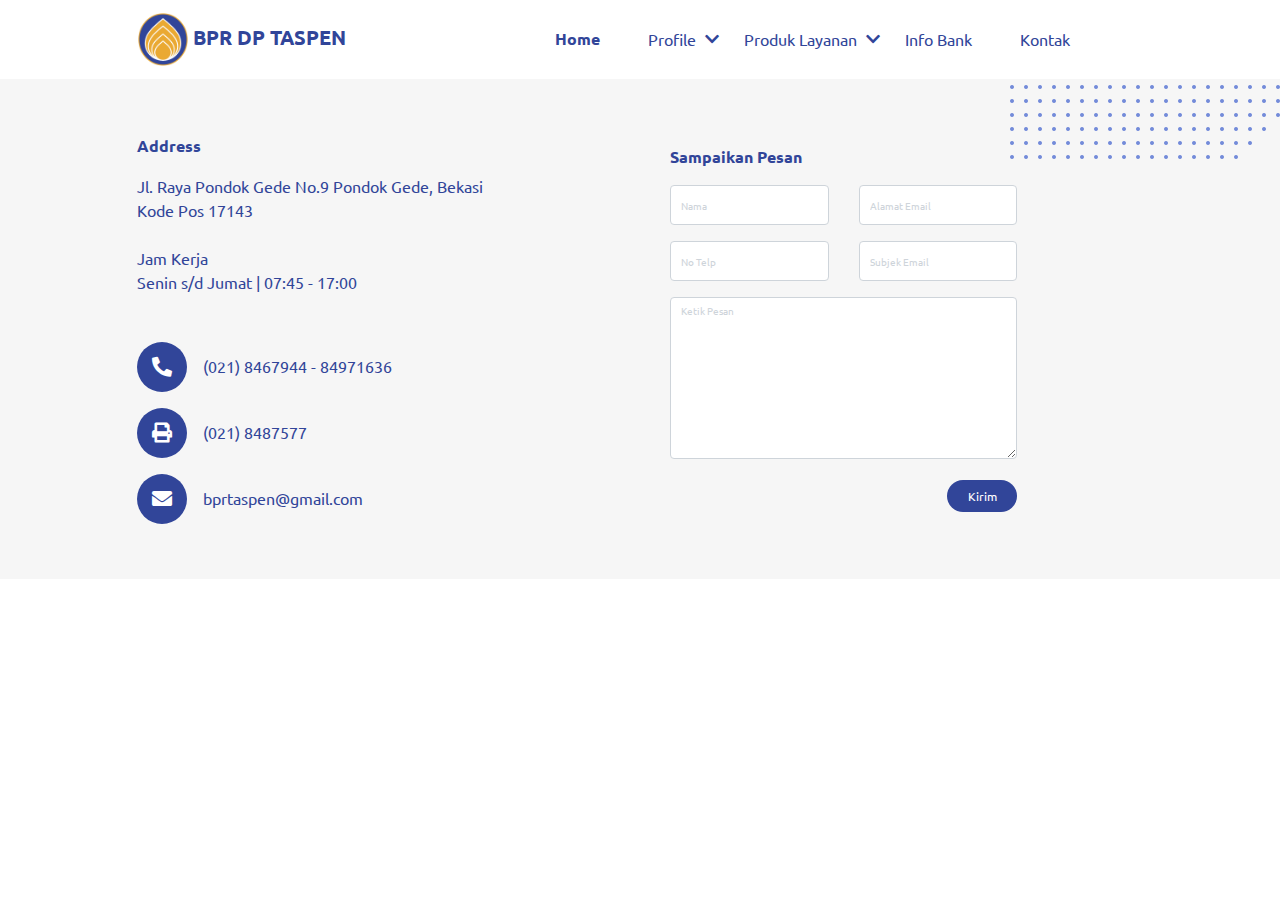
==== deposito.html @ 1e76531a "fix css" ====
<!doctype html>
<html lang="en">

<head>
  <!-- Required meta tags -->
  <meta charset="utf-8">
  <meta name="viewport" content="width=device-width, initial-scale=1, shrink-to-fit=no">

  <!-- Bootstrap CSS -->

  <link rel="stylesheet" type="text/css" href="assets/js/slick/slick.css" />

  <link rel="stylesheet" type="text/css" href="assets/js/slick/slick-theme.css" />
  <link href="assets/js/aos/aos.css" rel="stylesheet">

  <link rel="stylesheet" href="assets/css//bootstrap/bootstrap.min.css">

  <link href="assets/css/fontawesome/css/all.css" rel="stylesheet">
  <link rel="stylesheet" href="assets/css/main.css">

  <!-- icon -->

  <link rel="icon" sizes="192x192" href="assets/img/logo-bpr.png">
  <link rel="apple-touch-icon" href="assets/img/logo-bpr.png">
<meta name="msapplication-square310x310logo" content="assets/img/logo-bpr.png">

  <link href="https://fonts.googleapis.com/css?family=Ubuntu:400,500,700&display=swap" rel="stylesheet">

  <title>Hello, world!</title>
</head>

<body>


  <div class="container-fluid">

        <header class="row justify-content-center bg-white sticky-top  ">
                <div class="col-md-10  ">
                  <nav class="navbar navbar-expand-lg navbar-light   ">
                    <a class="navbar-brand color-primary-bold" href="#"> <img src="assets/img/logo-bpr.png" alt="logo"
                        class="mx-w-50px  "> BPR DP TASPEN</a>
                    <button class="navbar-toggler" type="button" data-toggle="collapse" data-target="#navbarNav"
                      aria-controls="navbarNav" aria-expanded="false" aria-label="Toggle navigation" id="btn-nav">
          
          
                      <div class="button-toggler">
          
                      </div>
          
          
                      <div class="button-toggler">
          
                      </div>
                      <div class="button-toggler">
          
                      </div>
          
          
                    </button>
                    <div class="collapse navbar-collapse justify-content-end" id="navbarNav">
                      <ul class="navbar-nav  mr-5">
                        <li class="nav-item mx-3 color-primary-bold ">
                          <a class="nav-link   " href="index.html">Home <span class="sr-only">(current)</span></a>
                        </li>
                        <li class="nav-item dropdown mx-3">
                          <a class="nav-link dropdown-toggle " href="#c" id="navbarDropdown" role="button"
                            data-toggle="dropdown" aria-haspopup="true" aria-expanded="false">
                            Profile
                          </a>
                          <div class="dropdown-menu " aria-labelledby="navbarDropdown">
                            <a class="dropdown-item " href="gbp.html">Garis Besar Perusahaan </a>
                            <div class="dropdown-divider"></div>
                            <a class="dropdown-item " href="sejarah.html">SEJARAH </a>
                            <div class="dropdown-divider "></div>
                            <a class="dropdown-item  " href="visi-misi.html">Visi Misi </a>
                            <div class="dropdown-divider"></div>
                            <a class="dropdown-item " href="struktur.html">Struktur Perusahaan </a>
                          </div>
                        </li>
          
                        <li class="nav-item dropdown mx-3">
                          <a class="nav-link dropdown-toggle " href="#c" id="navbarDropdown" role="button"
                            data-toggle="dropdown" aria-haspopup="true" aria-expanded="false">
                            Produk Layanan
                          </a>
                          <div class="dropdown-menu " aria-labelledby="navbarDropdown">
                            <a class="dropdown-item " href="tabungan.html">Tabungan</a>
                            <div class="dropdown-divider"></div>
                            <a class="dropdown-item " href="deposito.html">Deposito </a>
                            <div class="dropdown-divider "></div>
                            <a class="dropdown-item  " href="kredit.html"> Kredit </a>
                            <div class="dropdown-divider"></div>
                            <a class="dropdown-item " href="layanan.html"> Layanan </a>
                          </div>
                        </li>
          
          
          
          
                        <li class="nav-item mx-3">
                          <a class="nav-link  " href="info-bank.html">Info Bank</a>
                        </li>
          
          
                        <li class="nav-item mx-3 ">
                          <a class="nav-link  " href="kontak.html">Kontak</a>
                        </li>
          
          
                      </ul>
                    </div>
                  </nav>
                </div>
              </header>





    <section name="footer">
      <div class="row justify-content-center bg-footer p-relative pb-5 pb-md-0" id="footer">

        <img src="assets/img/asset dot/5.png" alt="" class="d-none d-sm-block"
          style="position: absolute; right: 0; top:-50px;">
        <div class="col-md-10">

          <div class="row align-items-center h-100">


            <div class="col-12 col-md-6 my-5 my-md-0">

              <div class="d-flex flex-column col-12 col-md-9">

                <span class="color-primary-bold">Sampaikan Pesan</span>

                <div class="row mt-3">
                  <div class=" col-12 col-md-6">
                    <form action="">
                      <input type="text" placeholder="Nama" class="input-info">
                    </form>
                  </div>


                  <div class="col-12 col-md-6 mt-3 mt-md-0 ">
                    <form action="">
                      <input type="text" placeholder="Alamat Email" class="input-info">
                    </form>
                  </div>

                </div>


                <div class="row mt-3">
                  <div class="col-12 col-md-6  mt-md-0">
                    <form action="">
                      <input type="text" placeholder="No Telp" class="input-info">
                    </form>
                  </div>


                  <div class=" col-12 col-md-6 mt-3 mt-md-0">
                    <form action="">
                      <input type="text" placeholder="Subjek Email" class="input-info">
                    </form>
                  </div>

                </div>


                <div class="row mt-3">
                  <div class="col">
                    <textarea name="" id="" cols="30" rows="10" class="input-info" placeholder="Ketik Pesan"></textarea>
                  </div>
                </div>


                <div class="row mt-3">
                  <div class="col text-right">
                    <button class="rounded-pill btn button-primary1 "> Kirim</button>
                  </div>
                </div>




              </div>

            </div>

            <div class="col-12 col-md-6 order-md-first mt-4 mt-md-0  ">
              <div class="d-flex flex-column col-12 col-md-9">



                <b class="color-primary">Address</b>

                <span class="color-primary mt-3">Jl. Raya Pondok Gede No.9 Pondok Gede, Bekasi
                  <br> Kode Pos 17143 </br>

                </span>

                <span class="color-primary mt-4"> Jam Kerja
                </span>


                <span class="color-primary">
                  Senin s/d Jumat | 07:45 - 17:00</span>

                <div class="mt-5 d-flex">
                  <div class="icon-contact  rounded-circle  ">

                    <i class="fas fa-phone-alt m-15px"></i>

                  </div>


                  <span class="color-primary ml-3 lh-3  "> (021) 8467944 - 84971636
                  </span>
                </div>



                <div class="mt-3 d-flex">
                  <div class="icon-contact rounded-circle"> <i class="fas fa-print m-15px"></i> </div>


                  <span class="color-primary  ml-3 lh-3 "> (021) 8487577</span>
                </div>


                <div class="mt-3 d-flex">
                  <div class="icon-contact rounded-circle"> <i class="fas fa-envelope m-15px"></i></div>


                  <span class="color-primary ml-3  lh-3"> bprtaspen@gmail.com </span>
                </div>
              </div>
            </div>
          </div>

        </div>
      </div>

    </section>


  </div>
  <!-- Optional JavaScript -->
  <!-- jQuery first, then Popper.js, then Bootstrap JS -->
  <script src="assets/js/base/jquery-3.3.1.slim.min.js"
    integrity="sha384-q8i/X+965DzO0rT7abK41JStQIAqVgRVzpbzo5smXKp4YfRvH+8abtTE1Pi6jizo"
    crossorigin="anonymous"></script>
  <script src="assets/js/base/popper.min.js"
    integrity="sha384-UO2eT0CpHqdSJQ6hJty5KVphtPhzWj9WO1clHTMGa3JDZwrnQq4sF86dIHNDz0W1"
    crossorigin="anonymous"></script>
  <script src="assets/js/base/bootstrap.min.js"
    integrity="sha384-JjSmVgyd0p3pXB1rRibZUAYoIIy6OrQ6VrjIEaFf/nJGzIxFDsf4x0xIM+B07jRM"
    crossorigin="anonymous"></script>
  <script type="text/javascript" src="assets/js/aos/aos.js">  </script>
  <script type="text/javascript" src="assets/js/slick/slick.min.js"></script>


  <script type="text/javascript">


    $(document).ready(function () {


      $("#btn-nav").click(function () {
        $(".button-toggler:first-child").toggleClass("animation-toggler-1")

        $(".button-toggler:nth-child(2)").toggleClass("animation-toggler-2")
        $(".button-toggler:nth-child(3)").toggleClass("animation-toggler-3")


          ;
      });

      // navbar

      $(window).scroll(function () {
        if ($(this).scrollTop() > 100) {
          $('header').addClass('shadow');
        } else {
          $('header').removeClass('shadow');
        }
      });








    });

  </script>

  <script>
   AOS.init();</script>

</body>

</html>
---- assets/css/main.css ----
@charset "UTF-8";
@keyframes tabs-width {
  from {
    width: 0%;
    left: 50%;
  }
  to {
    width: 100%;
  }
}
.navbar-toggler {
  padding: 0;
  outline: none !important;
  border: none !important;
}

.dropdown-menu {
  border: none !important;
}

@media (min-width: 900px) {
  .dropdown-menu {
    display: block !important;
    visibility: hidden;
    opacity: 0.6;
    -moz-box-shadow: 0 0.5rem 1rem rgba(0, 0, 0, 0.15);
    -webkit-box-shadow: 0 0.5rem 1rem rgba(0, 0, 0, 0.15);
    box-shadow: 0 0.5rem 1rem rgba(0, 0, 0, 0.15);
    -webkit-transform: translateY(30px);
    -ms-transform: translateY(30px);
    transform: translateY(30px);
    -webkit-transition: all 0.2s;
    -o-transition: all 0.2s;
    transition: all 0.2s;
    border: none !important;
  }

  .dropdown-item {
    color: #314599 !important;
  }
  .dropdown-item:hover {
    -webkit-transition: all 0.1s linear;
    -o-transition: all 0.1s linear;
    transition: all 0.1s linear;
    font-weight: bold;
  }
  .dropdown-item:active {
    background: transparent;
    font-weight: bold;
  }

  .dropdown:hover .dropdown-menu {
    -webkit-transform: translateY(0px);
    -ms-transform: translateY(0px);
    transform: translateY(0px);
    visibility: visible;
    opacity: 1;
  }
}
.carousel-indicators li {
  box-sizing: content-box;
  margin: 7px;
  border-radius: 50% !important;
  border: solid 1.2px white;
  background: transparent;
  width: 6px;
  height: 6px;
  -moz-box-shadow: 0 0.5rem 1rem rgba(0, 0, 0, 0.15);
  -webkit-box-shadow: 0 0.5rem 1rem rgba(0, 0, 0, 0.15);
  box-shadow: 0 0.5rem 1rem rgba(0, 0, 0, 0.15);
}

.carousel-indicators li.active {
  background: white;
}

.dropdown-toggle::after {
  display: none;
}

.dropdown-toggle::before {
  font-family: "Font Awesome 5 Free";
  font-weight: 700;
  content: "" !important;
  position: absolute;
  right: -15px;
}

.table td,
.table th {
  border-top: none !important;
}

.navbar-light .navbar-nav .nav-link {
  color: #314599 !important;
}

.nav-tabs .nav-link.active {
  color: #314599 !important;
  font-weight: bold;
  position: relative;
  height: 70px;
}
.nav-tabs .nav-link.active::after {
  content: "";
  width: 100%;
  height: 5px;
  background: #f7b500;
  position: absolute;
  bottom: 0px;
  left: 0;
  animation: tabs-width 0.2s linear;
}

.nav-tabs .nav-link {
  color: #ced4da !important;
  border: none !important;
  border-top-left-radius: none !important;
  border-top-right-radius: none !important;
  padding-bottom: 1.5rem !important;
}

.dropdown-item {
  color: #314599 !important;
}

@media (min-width: 768px) {
  #galery {
    min-height: 400px;
  }
}

#info {
  min-height: 100px;
}
@media (min-width: 768px) {
  #info {
    min-height: 500px;
  }
}

#sejarah {
  min-height: 100px;
}
@media (min-width: 768px) {
  #sejarah {
    min-height: 400px;
  }
}

#slide-galery {
  min-height: 100px;
  max-width: 100vw;
  overflow: hidden;
}
@media (min-width: 768px) {
  #slide-galery {
    min-height: 500px;
  }
}

#footer {
  min-height: 100px;
}
@media (min-width: 768px) {
  #footer {
    min-height: 500px;
  }
}

.button-primary1 {
  font-family: "Ubuntu", sans-serif !important;
  color: white;
  background: #314599;
  font-size: 12px;
  min-width: 70px;
}
.button-primary1:hover {
  color: white;
}
.button-carousel {
  color: rgba(49, 69, 153, 0.6);
  outline: none !important;
  -moz-box-shadow: none !important;
  -webkit-box-shadow: none !important;
  box-shadow: none !important;
}
.button-carousel:active {
  color: #314599;
}
.button-carousel:focus {
  color: #314599;
}
.button-carousel:hover {
  color: #314599;
}
.button-toggler {
  width: 30px;
  height: 5px;
  background-color: #314599;
  border-radius: 3px;
  display: block;
  margin: 7px 0;
  transition: all 0.4s cubic-bezier(0.61, 0.59, 0.26, 0.93);
}

.input-info {
  width: 100%;
  color: #314599;
  border-radius: 4px;
  padding: 5px 10px 5px 10px;
  outline: none;
  font-size: 10px;
  box-shadow: none;
  border: 1px solid #ced4da;
  min-height: 40px;
}
.input-info::placeholder {
  color: #ced4da;
}
.input-info:focus {
  box-shadow: 0 0 2pt #314599;
}

.el-info {
  min-width: 55%;
  border-top-right-radius: 30px;
  position: absolute;
  bottom: 0;
  line-height: 3;
  padding-right: 5px;
}
.el-button-carousel {
  position: absolute;
  right: 0;
  bottom: 0px;
  z-index: 1;
  background: white;
}
.el-layout-info {
  width: 280px;
  height: 280px;
  border-radius: 15px;
}
.el-slide-galery {
  position: relative;
  width: 100%;
  height: 200px;
  background-size: cover;
  background-repeat: no-repeat;
}

.periode-layout {
  position: relative;
  border-radius: 10px;
  z-index: 2;
}
@media (min-width: 768px) {
  .periode-layout {
    min-width: 400px;
  }
}

.table-gbp {
  color: #314599;
}

@media (min-width: 768px) {
  .table-gbp td:first-child {
    min-width: 250px;
  }
}
.icon-info {
  color: #f7b500;
  width: 80px;
  height: 80px;
  font-size: 24px;
  border-radius: 50%;
  border: solid 2px #f7b500;
}
.icon-contact {
  background: #314599;
  color: white;
  font-size: 20px;
}

.bg-navbar {
  background: rgba(255, 255, 255, 0.3);
}
.bg-app {
  background: linear-gradient(0deg, rgba(187, 200, 255, 0.5) 0%, rgba(237, 241, 255, 0.5) 100%);
}
.bg-footer {
  background: #F6F6F6;
}

.color-primary {
  color: #314599 !important;
}
.color-primary-bold {
  color: #314599 !important;
  font-weight: bold !important;
}

.animation-toggler-1 {
  -webkit-transform: translateY(12px) rotate(45deg);
  -ms-transform: translateY(12px) rotate(45deg);
  transform: translateY(12px) rotate(45deg);
}
.animation-toggler-2 {
  -webkit-transform: translateY(0px) rotate(-45deg);
  -ms-transform: translateY(0px) rotate(-45deg);
  transform: translateY(0px) rotate(-45deg);
}
.animation-toggler-3 {
  -webkit-transform: scale(0);
  -ms-transform: scale(0);
  transform: scale(0);
}

.mx-w-100 {
  max-width: 100%;
}
.mx-w-100px {
  max-width: 100px;
}
.mx-w-95 {
  max-width: 95px;
}
.mx-w-50px {
  max-width: 50px;
}

.w-400 {
  width: 400px;
}

.p-relative {
  position: relative;
}

.mt-60px {
  margin-top: -60px;
}

.m-15px {
  margin: 15px;
}

.lh-3 {
  line-height: 3;
}

@media (max-width: 768px) {
  h2 {
    font-size: 28px !important;
  }
}
.ml-20px {
  margin-left: -20px;
}

.ul-gbp {
  list-style-type: none;
  padding-left: 0;
}
.ul-gbp li {
  margin-bottom: 20px;
}
.ul-decimal {
  list-style-type: decimal;
}

.img-partner {
  -webkit-transition: all 0.1s;
  -o-transition: all 0.1s;
  transition: all 0.1s;
  width: 100%;
  height: 100%;
  object-fit: contain;
  filter: grayscale(100%);
  opacity: 0.5;
}
.img-partner:hover {
  filter: grayscale(0%);
  opacity: 0.7;
}
@media (max-width: 768px) {
  .img-partner {
    filter: grayscale(10%);
    opacity: 0.8;
  }
}
.img-slide-galery {
  width: 300px;
  height: 300px;
  object-fit: contain;
}
.img-galery {
  object-fit: contain;
  width: 100%;
  height: 100%;
}

html {
  scroll-behavior: smooth;
}

body {
  font-family: "Ubuntu", sans-serif;
  color: #314599;
}

/*# sourceMappingURL=main.css.map */
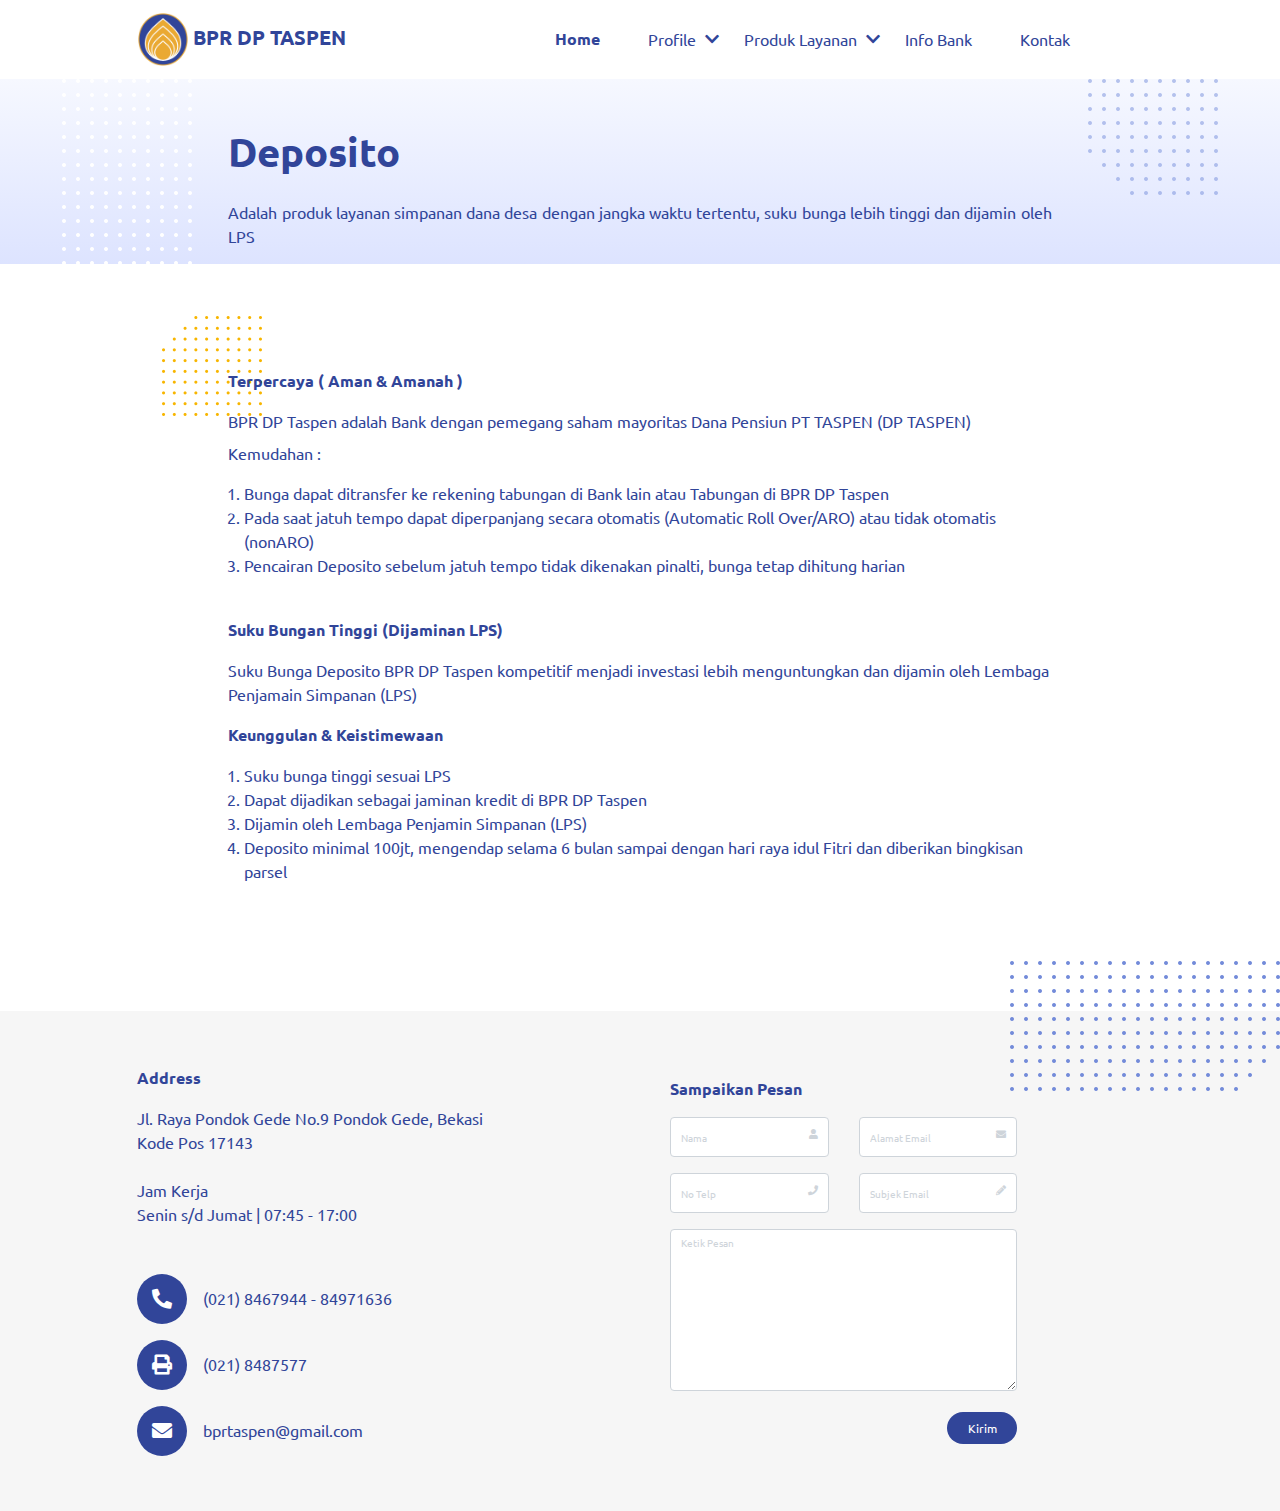
==== commit 586f0145: "add deposito, layanan, kontak page" ====
--- a/deposito.html
+++ b/deposito.html
@@ -115,133 +115,157 @@
 
 
 
-
-
-    <section name="footer">
-      <div class="row justify-content-center bg-footer p-relative pb-5 pb-md-0" id="footer">
-
-        <img src="assets/img/asset dot/5.png" alt="" class="d-none d-sm-block"
-          style="position: absolute; right: 0; top:-50px;">
-        <div class="col-md-10">
-
-          <div class="row align-items-center h-100">
-
-
-            <div class="col-12 col-md-6 my-5 my-md-0">
-
-              <div class="d-flex flex-column col-12 col-md-9">
-
-                <span class="color-primary-bold">Sampaikan Pesan</span>
-
-                <div class="row mt-3">
-                  <div class=" col-12 col-md-6">
-                    <form action="">
-                      <input type="text" placeholder="Nama" class="input-info">
-                    </form>
+              <section name="Deposito">
+
+                  <div class="row justify-content-center bg-app  " >
+                      <img src="assets/img/asset dot/3.png" alt="" style="    position: absolute;
+                      left: 62px;" class="d-none d-sm-block">
+                
+                <img src="assets/img/asset dot/7.png" alt="" style="    position: absolute;
+                right: 62px;" class="d-none d-sm-block">
+                    <div class="col-md-8 ">
+                
+                      <h1 class="mt-5 mb-4"><b>Deposito</b></h1>
+                      <p class="text-justify">Adalah produk layanan simpanan dana desa dengan jangka waktu tertentu, suku bunga lebih tinggi  dan dijamin oleh LPS </p>
+                    </div>
                   </div>
 
 
-                  <div class="col-12 col-md-6 mt-3 mt-md-0 ">
-                    <form action="">
-                      <input type="text" placeholder="Alamat Email" class="input-info">
-                    </form>
+                  <div class="row justify-content-center my-5">
+                    <div class="col-md-8">
+                        <div class="row my-md-5">
+                            <div class="col">
+                              <div class="d-flex flex-column">
+                                  <img class="d-none d-sm-block" src="assets/img/asset dot/dot-yellow.png" alt="" style="position: absolute;
+                                  top: -44px;
+                    left: -51px;
+                ">
+                                <span class="my-2 p-relative"><b>Terpercaya ( Aman & Amanah )</b></span>
+    
+                                <span class="my-2 p-relative"> BPR DP Taspen adalah Bank dengan pemegang saham mayoritas Dana Pensiun
+                                  PT TASPEN (DP TASPEN)</span>
+    
+    
+    
+                                <span>Kemudahan :</span>
+                                <ul class="p-3 ul-decimal">
+                                  <li> Bunga dapat ditransfer ke rekening tabungan di Bank lain atau Tabungan di BPR DP
+                                    Taspen</li>
+                                  <li> Pada saat jatuh tempo dapat diperpanjang secara otomatis (Automatic Roll Over/ARO)
+                                    atau tidak otomatis (nonARO)</li>
+                                  <li> Pencairan Deposito sebelum jatuh tempo tidak dikenakan pinalti, bunga tetap dihitung
+                                    harian</li>
+                                </ul>
+    
+    
+    
+                                <span class="my-2"><b>Suku Bungan Tinggi (Dijaminan LPS)</b></span>
+    
+                                <span class="my-2">Suku Bunga Deposito BPR DP Taspen kompetitif menjadi investasi lebih
+                                  menguntungkan dan dijamin oleh Lembaga Penjamain Simpanan (LPS)</span>
+    
+                                <span class="mt-2"><b>Keunggulan & Keistimewaan</b></span>
+    
+    
+                                <ul class="p-3 ul-decimal">
+                                  <li> Suku bunga tinggi sesuai LPS</li>
+                                  <li> Dapat dijadikan sebagai jaminan kredit di BPR DP Taspen</li>
+                                  <li> Dijamin oleh Lembaga Penjamin Simpanan (LPS)</li>
+                                  <li> Deposito minimal 100jt, mengendap selama 6 bulan sampai dengan hari raya idul Fitri
+                                    dan diberikan bingkisan parsel</li>
+                                </ul>
+    
+                              </div>
+    
+                            </div>
+                          </div>
+                    </div>
                   </div>
-
-                </div>
-
-
-                <div class="row mt-3">
-                  <div class="col-12 col-md-6  mt-md-0">
-                    <form action="">
-                      <input type="text" placeholder="No Telp" class="input-info">
-                    </form>
-                  </div>
-
-
-                  <div class=" col-12 col-md-6 mt-3 mt-md-0">
-                    <form action="">
-                      <input type="text" placeholder="Subjek Email" class="input-info">
-                    </form>
-                  </div>
-
-                </div>
-
-
-                <div class="row mt-3">
-                  <div class="col">
-                    <textarea name="" id="" cols="30" rows="10" class="input-info" placeholder="Ketik Pesan"></textarea>
-                  </div>
-                </div>
-
-
-                <div class="row mt-3">
-                  <div class="col text-right">
-                    <button class="rounded-pill btn button-primary1 "> Kirim</button>
-                  </div>
-                </div>
-
-
-
-
-              </div>
-
-            </div>
-
-            <div class="col-12 col-md-6 order-md-first mt-4 mt-md-0  ">
-              <div class="d-flex flex-column col-12 col-md-9">
-
-
-
-                <b class="color-primary">Address</b>
-
-                <span class="color-primary mt-3">Jl. Raya Pondok Gede No.9 Pondok Gede, Bekasi
-                  <br> Kode Pos 17143 </br>
-
-                </span>
-
-                <span class="color-primary mt-4"> Jam Kerja
-                </span>
-
-
-                <span class="color-primary">
-                  Senin s/d Jumat | 07:45 - 17:00</span>
-
-                <div class="mt-5 d-flex">
-                  <div class="icon-contact  rounded-circle  ">
-
-                    <i class="fas fa-phone-alt m-15px"></i>
-
-                  </div>
-
-
-                  <span class="color-primary ml-3 lh-3  "> (021) 8467944 - 84971636
-                  </span>
-                </div>
-
-
-
-                <div class="mt-3 d-flex">
-                  <div class="icon-contact rounded-circle"> <i class="fas fa-print m-15px"></i> </div>
-
-
-                  <span class="color-primary  ml-3 lh-3 "> (021) 8487577</span>
-                </div>
-
-
-                <div class="mt-3 d-flex">
-                  <div class="icon-contact rounded-circle"> <i class="fas fa-envelope m-15px"></i></div>
-
-
-                  <span class="color-primary ml-3  lh-3"> bprtaspen@gmail.com </span>
-                </div>
-              </div>
-            </div>
-          </div>
-
-        </div>
-      </div>
-
-    </section>
+                
+                </section>
+                
+                <section name="footer">
+                    <div class="row justify-content-center bg-footer p-relative pb-5 pb-md-0" id="footer">
+                      <img src="assets/img/asset dot/5.png" alt="" class="d-none d-sm-block"
+                        style="position: absolute; right: 0; top:-50px;">
+                      <div class="col-md-10">
+                        <div class="row align-items-center h-100">
+                          <div class="col-12 col-md-6 my-5 my-md-0">
+                            <div class="d-flex flex-column col-12 col-md-9">
+                              <span class="color-primary-bold">Sampaikan Pesan</span>
+                              <div class="row mt-3">
+                                <div class=" col-12 col-md-6">
+                                  <form action="">
+                                    <input type="text" placeholder="Nama" class="input-info">
+                                    <i class="fas fa-user icon-form"></i>
+                                  </form>
+                                </div>
+                                <div class="col-12 col-md-6 mt-3 mt-md-0 ">
+                                  <form action="">
+                                    <input type="text" placeholder="Alamat Email" class="input-info">
+                                    <i class="fas fa-envelope icon-form"></i>
+                                    
+                                  </form>
+                                </div>
+                              </div>
+                              <div class="row mt-3">
+                                <div class="col-12 col-md-6  mt-md-0">
+                                  <form action="">
+                                    <input type="text" placeholder="No Telp" class="input-info">
+                                    <i class="fas fa-phone icon-form"></i>
+                                    
+                                  </form>
+                                </div>
+                                <div class=" col-12 col-md-6 mt-3 mt-md-0">
+                                  <form action="">
+                                    <input type="text" placeholder="Subjek Email" class="input-info">
+                                    <i class="fas fa-pencil-alt icon-form"></i>
+                                  </form>
+                                </div>
+                              </div>
+                              <div class="row mt-3">
+                                <div class="col">
+                                  <textarea name="" id="" cols="30" rows="10" class="input-info" placeholder="Ketik Pesan"></textarea>
+                                </div>
+                              </div>
+                              <div class="row mt-3">
+                                <div class="col text-right">
+                                  <button class="rounded-pill btn button-primary1 "> Kirim</button>
+                                </div>
+                              </div>
+                            </div>
+                          </div>
+                          <div class="col-12 col-md-6 order-md-first mt-4 mt-md-0  ">
+                            <div class="d-flex flex-column col-12 col-md-9">
+                              <b class="">Address</b>
+                              <span class=" mt-3">Jl. Raya Pondok Gede No.9 Pondok Gede, Bekasi
+                                <br> Kode Pos 17143 </br>
+                              </span>
+                              <span class=" mt-4"> Jam Kerja
+                              </span>
+                              <span class="">
+                                Senin s/d Jumat | 07:45 - 17:00</span>
+                              <div class="mt-5 d-flex">
+                                <div class="icon-contact  rounded-circle  ">
+                                  <i class="fas fa-phone-alt m-15px"></i>
+                                </div>
+                                <span class=" ml-3 lh-3  "> (021) 8467944 - 84971636
+                                </span>
+                              </div>
+                              <div class="mt-3 d-flex">
+                                <div class="icon-contact rounded-circle"> <i class="fas fa-print m-15px"></i> </div>
+                                <span class="  ml-3 lh-3 "> (021) 8487577</span>
+                              </div>
+                              <div class="mt-3 d-flex">
+                                <div class="icon-contact rounded-circle"> <i class="fas fa-envelope m-15px"></i></div>
+                                <span class=" ml-3  lh-3"> bprtaspen@gmail.com </span>
+                              </div>
+                            </div>
+                          </div>
+                        </div>
+                      </div>
+                    </div>
+                  </section>
 
 
   </div>
--- a/assets/css/main.css
+++ b/assets/css/main.css
@@ -168,6 +168,12 @@
   }
 }
 
+@media (min-width: 768px) {
+  #layanan {
+    margin-bottom: 200px;
+  }
+}
+
 .button-primary1 {
   font-family: "Ubuntu", sans-serif !important;
   color: white;
@@ -221,6 +227,13 @@
 .input-info:focus {
   box-shadow: 0 0 2pt #314599;
 }
+.input-info:focus ~ .icon-form {
+  color: #314599;
+  -webkit-transition: all 0.2s;
+  -o-transition: all 0.2s;
+  transition: all 0.2s;
+  transition-delay: 0.2s;
+}
 
 .el-info {
   min-width: 55%;
@@ -243,9 +256,9 @@
   border-radius: 15px;
 }
 .el-slide-galery {
-  position: relative;
   width: 100%;
   height: 200px;
+  position: relative;
   background-size: cover;
   background-repeat: no-repeat;
 }
@@ -270,6 +283,17 @@
     min-width: 250px;
   }
 }
+.i-frame-maps {
+  position: relative;
+  z-index: 2;
+  height: 240px;
+}
+@media (min-width: 768px) {
+  .i-frame-maps {
+    height: 640px;
+  }
+}
+
 .icon-info {
   color: #f7b500;
   width: 80px;
@@ -283,6 +307,18 @@
   color: white;
   font-size: 20px;
 }
+.icon-form {
+  position: absolute;
+  right: 26px;
+  top: 12px;
+  color: #ced4da;
+  transition: 0.2s;
+}
+@media (min-width: 768px) {
+  .icon-form {
+    font-size: 10px;
+  }
+}
 
 .bg-navbar {
   background: rgba(255, 255, 255, 0.3);
@@ -337,10 +373,17 @@
 
 .p-relative {
   position: relative;
+  z-index: 1;
 }
 
 .mt-60px {
   margin-top: -60px;
+}
+.mt-100px {
+  margin-top: 100px;
+}
+.mt-min-100px {
+  margin-top: -100px;
 }
 
 .m-15px {
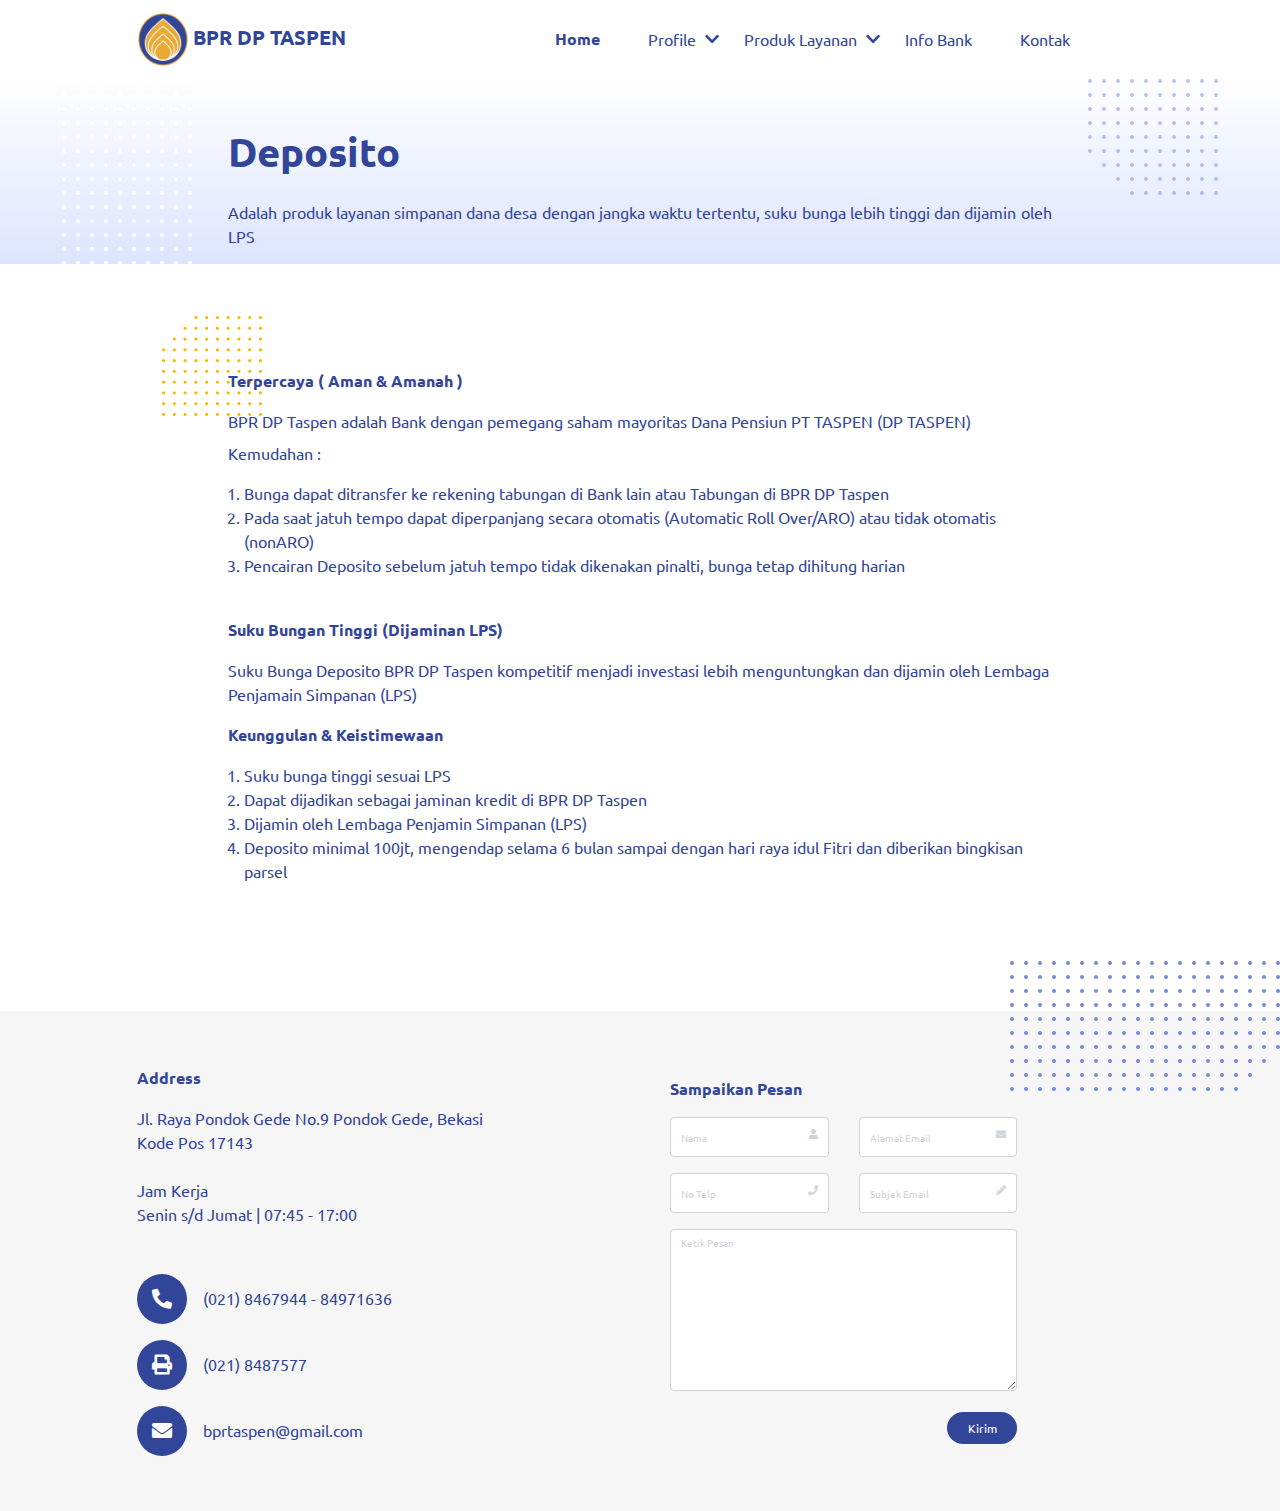
==== commit 01e477ba: "revisi baim" ====
--- a/deposito.html
+++ b/deposito.html
@@ -8,9 +8,6 @@
 
   <!-- Bootstrap CSS -->
 
-  <link rel="stylesheet" type="text/css" href="assets/js/slick/slick.css" />
-
-  <link rel="stylesheet" type="text/css" href="assets/js/slick/slick-theme.css" />
   <link href="assets/js/aos/aos.css" rel="stylesheet">
 
   <link rel="stylesheet" href="assets/css//bootstrap/bootstrap.min.css">
@@ -131,7 +128,7 @@
                   </div>
 
 
-                  <div class="row justify-content-center my-5">
+                  <div class="row justify-content-center my-5 mb-10">
                     <div class="col-md-8">
                         <div class="row my-md-5">
                             <div class="col">
@@ -281,7 +278,7 @@
     integrity="sha384-JjSmVgyd0p3pXB1rRibZUAYoIIy6OrQ6VrjIEaFf/nJGzIxFDsf4x0xIM+B07jRM"
     crossorigin="anonymous"></script>
   <script type="text/javascript" src="assets/js/aos/aos.js">  </script>
-  <script type="text/javascript" src="assets/js/slick/slick.min.js"></script>
+  
 
 
   <script type="text/javascript">
--- a/assets/css/main.css
+++ b/assets/css/main.css
@@ -118,6 +118,7 @@
   border-top-left-radius: none !important;
   border-top-right-radius: none !important;
   padding-bottom: 1.5rem !important;
+  font-size: 14px;
 }
 
 .dropdown-item {
@@ -171,6 +172,19 @@
 @media (min-width: 768px) {
   #layanan {
     margin-bottom: 200px;
+  }
+}
+
+@media (min-width: 768px) {
+  #info-bank {
+    margin-bottom: 150px;
+  }
+}
+
+@media (min-width: 768px) {
+  #misi {
+    padding-top: 100px;
+    margin-top: -140px;
   }
 }
 
@@ -232,7 +246,7 @@
   -webkit-transition: all 0.2s;
   -o-transition: all 0.2s;
   transition: all 0.2s;
-  transition-delay: 0.2s;
+  transition-delay: 0.1s;
 }
 
 .el-info {
@@ -262,6 +276,19 @@
   background-size: cover;
   background-repeat: no-repeat;
 }
+.el-slide-bank {
+  width: 100%;
+  height: 100px;
+  position: relative;
+  background-size: cover;
+  background-repeat: no-repeat;
+}
+@media (min-width: 768px) {
+  .el-slide-bank {
+    width: 100%;
+    height: 140px;
+  }
+}
 
 .periode-layout {
   position: relative;
@@ -291,6 +318,17 @@
 @media (min-width: 768px) {
   .i-frame-maps {
     height: 640px;
+  }
+}
+
+.i-frame-yt {
+  position: relative;
+  z-index: 2;
+  height: 240px;
+}
+@media (min-width: 768px) {
+  .i-frame-yt {
+    height: 340px;
   }
 }
 
@@ -324,7 +362,7 @@
   background: rgba(255, 255, 255, 0.3);
 }
 .bg-app {
-  background: linear-gradient(0deg, rgba(187, 200, 255, 0.5) 0%, rgba(237, 241, 255, 0.5) 100%);
+  background: linear-gradient(0deg, #dde4ff 0%, #fefefe 100%);
 }
 .bg-footer {
   background: #F6F6F6;
@@ -374,6 +412,18 @@
 .p-relative {
   position: relative;
   z-index: 1;
+}
+
+@media (min-width: 768px) {
+  .mb-10 {
+    margin-bottom: 200px;
+  }
+}
+
+@media (min-width: 768px) {
+  .pb-10 {
+    padding-bottom: 200px;
+  }
 }
 
 .mt-60px {
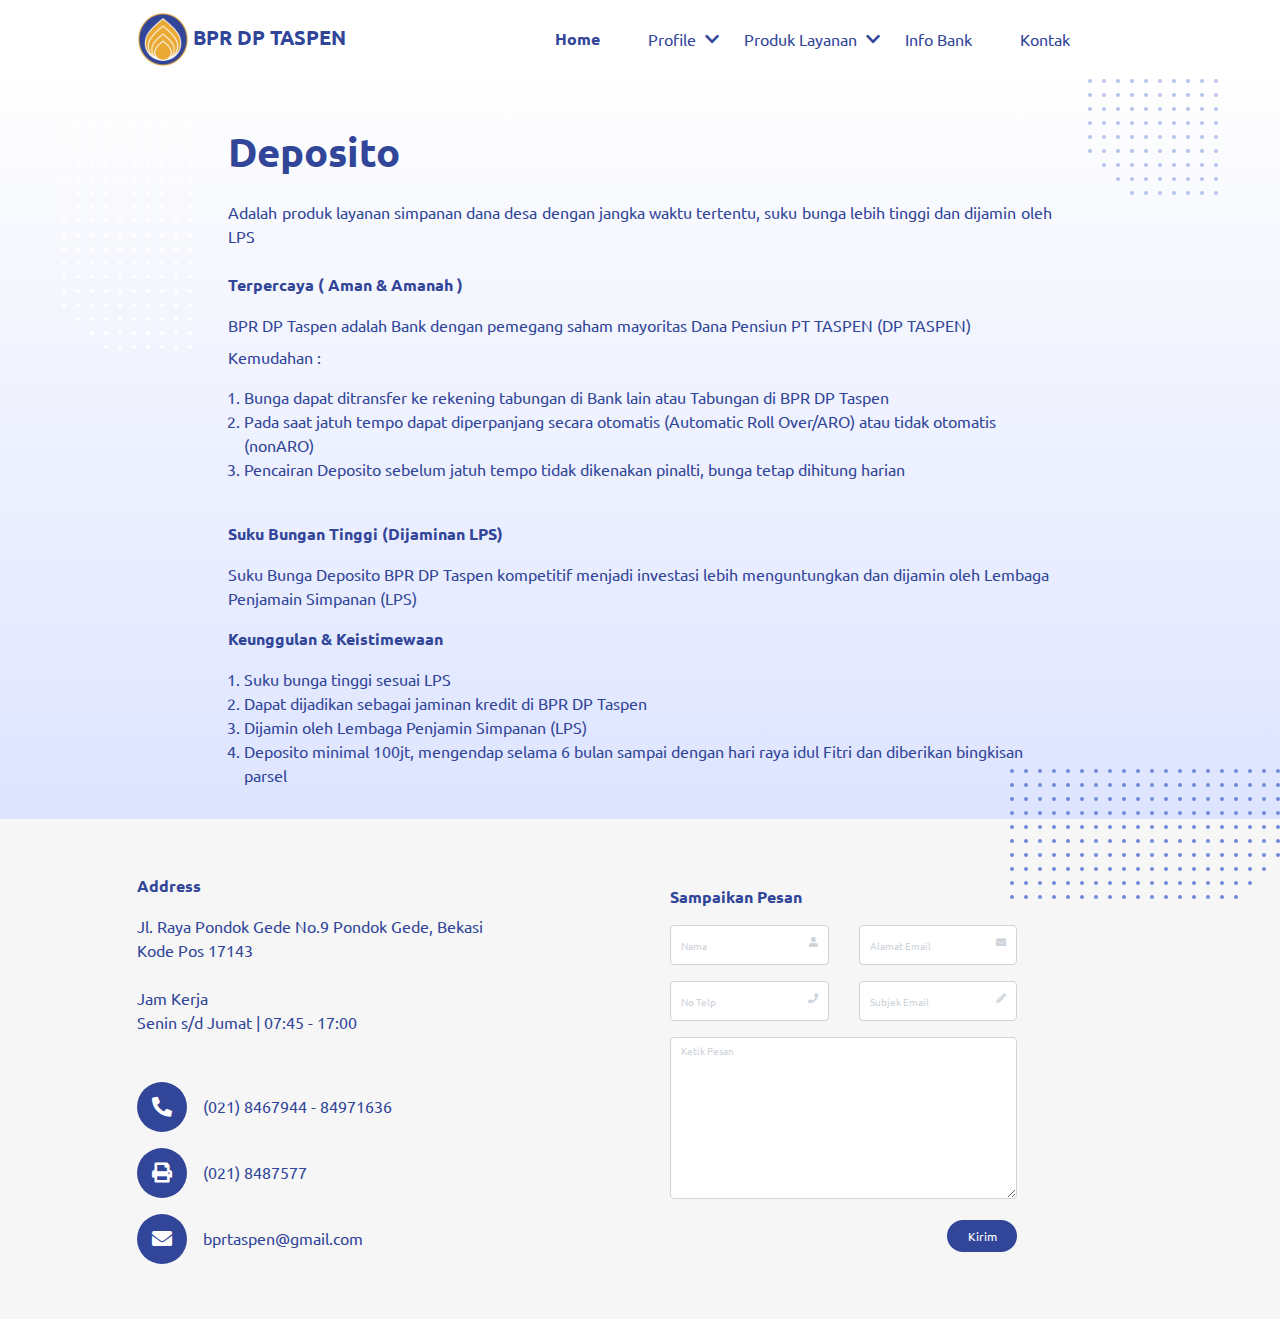
==== commit 46e9fab9: "revisi dr baim 2" ====
--- a/deposito.html
+++ b/deposito.html
@@ -1,326 +1,219 @@
 <!doctype html>
 <html lang="en">
-
 <head>
   <!-- Required meta tags -->
   <meta charset="utf-8">
   <meta name="viewport" content="width=device-width, initial-scale=1, shrink-to-fit=no">
-
   <!-- Bootstrap CSS -->
-
   <link href="assets/js/aos/aos.css" rel="stylesheet">
-
   <link rel="stylesheet" href="assets/css//bootstrap/bootstrap.min.css">
-
   <link href="assets/css/fontawesome/css/all.css" rel="stylesheet">
   <link rel="stylesheet" href="assets/css/main.css">
-
   <!-- icon -->
-
   <link rel="icon" sizes="192x192" href="assets/img/logo-bpr.png">
   <link rel="apple-touch-icon" href="assets/img/logo-bpr.png">
-<meta name="msapplication-square310x310logo" content="assets/img/logo-bpr.png">
-
+  <meta name="msapplication-square310x310logo" content="assets/img/logo-bpr.png">
   <link href="https://fonts.googleapis.com/css?family=Ubuntu:400,500,700&display=swap" rel="stylesheet">
-
-  <title>Hello, world!</title>
+  <title>Deposito</title>
 </head>
-
 <body>
-
-
   <div class="container-fluid">
-
-        <header class="row justify-content-center bg-white sticky-top  ">
-                <div class="col-md-10  ">
-                  <nav class="navbar navbar-expand-lg navbar-light   ">
-                    <a class="navbar-brand color-primary-bold" href="#"> <img src="assets/img/logo-bpr.png" alt="logo"
-                        class="mx-w-50px  "> BPR DP TASPEN</a>
-                    <button class="navbar-toggler" type="button" data-toggle="collapse" data-target="#navbarNav"
-                      aria-controls="navbarNav" aria-expanded="false" aria-label="Toggle navigation" id="btn-nav">
-          
-          
-                      <div class="button-toggler">
-          
-                      </div>
-          
-          
-                      <div class="button-toggler">
-          
-                      </div>
-                      <div class="button-toggler">
-          
-                      </div>
-          
-          
-                    </button>
-                    <div class="collapse navbar-collapse justify-content-end" id="navbarNav">
-                      <ul class="navbar-nav  mr-5">
-                        <li class="nav-item mx-3 color-primary-bold ">
-                          <a class="nav-link   " href="index.html">Home <span class="sr-only">(current)</span></a>
-                        </li>
-                        <li class="nav-item dropdown mx-3">
-                          <a class="nav-link dropdown-toggle " href="#c" id="navbarDropdown" role="button"
-                            data-toggle="dropdown" aria-haspopup="true" aria-expanded="false">
-                            Profile
-                          </a>
-                          <div class="dropdown-menu " aria-labelledby="navbarDropdown">
-                            <a class="dropdown-item " href="gbp.html">Garis Besar Perusahaan </a>
-                            <div class="dropdown-divider"></div>
-                            <a class="dropdown-item " href="sejarah.html">SEJARAH </a>
-                            <div class="dropdown-divider "></div>
-                            <a class="dropdown-item  " href="visi-misi.html">Visi Misi </a>
-                            <div class="dropdown-divider"></div>
-                            <a class="dropdown-item " href="struktur.html">Struktur Perusahaan </a>
-                          </div>
-                        </li>
-          
-                        <li class="nav-item dropdown mx-3">
-                          <a class="nav-link dropdown-toggle " href="#c" id="navbarDropdown" role="button"
-                            data-toggle="dropdown" aria-haspopup="true" aria-expanded="false">
-                            Produk Layanan
-                          </a>
-                          <div class="dropdown-menu " aria-labelledby="navbarDropdown">
-                            <a class="dropdown-item " href="tabungan.html">Tabungan</a>
-                            <div class="dropdown-divider"></div>
-                            <a class="dropdown-item " href="deposito.html">Deposito </a>
-                            <div class="dropdown-divider "></div>
-                            <a class="dropdown-item  " href="kredit.html"> Kredit </a>
-                            <div class="dropdown-divider"></div>
-                            <a class="dropdown-item " href="layanan.html"> Layanan </a>
-                          </div>
-                        </li>
-          
-          
-          
-          
-                        <li class="nav-item mx-3">
-                          <a class="nav-link  " href="info-bank.html">Info Bank</a>
-                        </li>
-          
-          
-                        <li class="nav-item mx-3 ">
-                          <a class="nav-link  " href="kontak.html">Kontak</a>
-                        </li>
-          
-          
-                      </ul>
-                    </div>
-                  </nav>
-                </div>
-              </header>
-
-
-
-              <section name="Deposito">
-
-                  <div class="row justify-content-center bg-app  " >
-                      <img src="assets/img/asset dot/3.png" alt="" style="    position: absolute;
+    <header class="row justify-content-center bg-white sticky-top  ">
+      <div class="col-md-10  ">
+        <nav class="navbar navbar-expand-lg navbar-light   ">
+          <a class="navbar-brand color-primary-bold" href="#"> <img src="assets/img/logo-bpr.png" alt="logo"
+              class="mx-w-50px  "> BPR DP TASPEN</a>
+          <button class="navbar-toggler" type="button" data-toggle="collapse" data-target="#navbarNav"
+            aria-controls="navbarNav" aria-expanded="false" aria-label="Toggle navigation" id="btn-nav">
+            <div class="button-toggler">
+            </div>
+            <div class="button-toggler">
+            </div>
+            <div class="button-toggler">
+            </div>
+          </button>
+          <div class="collapse navbar-collapse justify-content-end" id="navbarNav">
+            <ul class="navbar-nav  mr-5">
+              <li class="nav-item mx-3 color-primary-bold ">
+                <a class="nav-link   " href="index.html">Home <span class="sr-only">(current)</span></a>
+              </li>
+              <li class="nav-item dropdown mx-3">
+                <a class="nav-link dropdown-toggle " href="#c" id="navbarDropdown" role="button" data-toggle="dropdown"
+                  aria-haspopup="true" aria-expanded="false">
+                  Profile
+                </a>
+                <div class="dropdown-menu " aria-labelledby="navbarDropdown">
+                  <a class="dropdown-item " href="gbp.html">Garis Besar Perusahaan </a>
+                  <div class="dropdown-divider"></div>
+                  <a class="dropdown-item " href="sejarah.html">SEJARAH </a>
+                  <div class="dropdown-divider "></div>
+                  <a class="dropdown-item  " href="visi-misi.html">Visi Misi </a>
+                  <div class="dropdown-divider"></div>
+                  <a class="dropdown-item " href="struktur.html">Struktur Perusahaan </a>
+                </div>
+              </li>
+              <li class="nav-item dropdown mx-3">
+                <a class="nav-link dropdown-toggle " href="#c" id="navbarDropdown" role="button" data-toggle="dropdown"
+                  aria-haspopup="true" aria-expanded="false">
+                  Produk Layanan
+                </a>
+                <div class="dropdown-menu " aria-labelledby="navbarDropdown">
+                  <a class="dropdown-item " href="tabungan.html">Tabungan</a>
+                  <div class="dropdown-divider"></div>
+                  <a class="dropdown-item " href="deposito.html">Deposito </a>
+                  <div class="dropdown-divider "></div>
+                  <a class="dropdown-item  " href="kredit.html"> Kredit </a>
+                  <div class="dropdown-divider"></div>
+                  <a class="dropdown-item " href="layanan.html"> Layanan </a>
+                </div>
+              </li>
+              <li class="nav-item mx-3">
+                <a class="nav-link  " href="info-bank.html">Info Bank</a>
+              </li>
+              <li class="nav-item mx-3 ">
+                <a class="nav-link  " href="kontak.html">Kontak</a>
+              </li>
+            </ul>
+          </div>
+        </nav>
+      </div>
+    </header>
+    <section name="Deposito">
+      <div class="row justify-content-center bg-app  ">
+        <img src="assets/img/asset dot/3.png" alt="" style="    position: absolute;
                       left: 62px;" class="d-none d-sm-block">
-                
-                <img src="assets/img/asset dot/7.png" alt="" style="    position: absolute;
+        <img src="assets/img/asset dot/7.png" alt="" style="    position: absolute;
                 right: 62px;" class="d-none d-sm-block">
-                    <div class="col-md-8 ">
-                
-                      <h1 class="mt-5 mb-4"><b>Deposito</b></h1>
-                      <p class="text-justify">Adalah produk layanan simpanan dana desa dengan jangka waktu tertentu, suku bunga lebih tinggi  dan dijamin oleh LPS </p>
-                    </div>
-                  </div>
-
-
-                  <div class="row justify-content-center my-5 mb-10">
-                    <div class="col-md-8">
-                        <div class="row my-md-5">
-                            <div class="col">
-                              <div class="d-flex flex-column">
-                                  <img class="d-none d-sm-block" src="assets/img/asset dot/dot-yellow.png" alt="" style="position: absolute;
-                                  top: -44px;
-                    left: -51px;
-                ">
-                                <span class="my-2 p-relative"><b>Terpercaya ( Aman & Amanah )</b></span>
-    
-                                <span class="my-2 p-relative"> BPR DP Taspen adalah Bank dengan pemegang saham mayoritas Dana Pensiun
-                                  PT TASPEN (DP TASPEN)</span>
-    
-    
-    
-                                <span>Kemudahan :</span>
-                                <ul class="p-3 ul-decimal">
-                                  <li> Bunga dapat ditransfer ke rekening tabungan di Bank lain atau Tabungan di BPR DP
-                                    Taspen</li>
-                                  <li> Pada saat jatuh tempo dapat diperpanjang secara otomatis (Automatic Roll Over/ARO)
-                                    atau tidak otomatis (nonARO)</li>
-                                  <li> Pencairan Deposito sebelum jatuh tempo tidak dikenakan pinalti, bunga tetap dihitung
-                                    harian</li>
-                                </ul>
-    
-    
-    
-                                <span class="my-2"><b>Suku Bungan Tinggi (Dijaminan LPS)</b></span>
-    
-                                <span class="my-2">Suku Bunga Deposito BPR DP Taspen kompetitif menjadi investasi lebih
-                                  menguntungkan dan dijamin oleh Lembaga Penjamain Simpanan (LPS)</span>
-    
-                                <span class="mt-2"><b>Keunggulan & Keistimewaan</b></span>
-    
-    
-                                <ul class="p-3 ul-decimal">
-                                  <li> Suku bunga tinggi sesuai LPS</li>
-                                  <li> Dapat dijadikan sebagai jaminan kredit di BPR DP Taspen</li>
-                                  <li> Dijamin oleh Lembaga Penjamin Simpanan (LPS)</li>
-                                  <li> Deposito minimal 100jt, mengendap selama 6 bulan sampai dengan hari raya idul Fitri
-                                    dan diberikan bingkisan parsel</li>
-                                </ul>
-    
-                              </div>
-    
-                            </div>
-                          </div>
-                    </div>
-                  </div>
-                
-                </section>
-                
-                <section name="footer">
-                    <div class="row justify-content-center bg-footer p-relative pb-5 pb-md-0" id="footer">
-                      <img src="assets/img/asset dot/5.png" alt="" class="d-none d-sm-block"
-                        style="position: absolute; right: 0; top:-50px;">
-                      <div class="col-md-10">
-                        <div class="row align-items-center h-100">
-                          <div class="col-12 col-md-6 my-5 my-md-0">
-                            <div class="d-flex flex-column col-12 col-md-9">
-                              <span class="color-primary-bold">Sampaikan Pesan</span>
-                              <div class="row mt-3">
-                                <div class=" col-12 col-md-6">
-                                  <form action="">
-                                    <input type="text" placeholder="Nama" class="input-info">
-                                    <i class="fas fa-user icon-form"></i>
-                                  </form>
-                                </div>
-                                <div class="col-12 col-md-6 mt-3 mt-md-0 ">
-                                  <form action="">
-                                    <input type="text" placeholder="Alamat Email" class="input-info">
-                                    <i class="fas fa-envelope icon-form"></i>
-                                    
-                                  </form>
-                                </div>
-                              </div>
-                              <div class="row mt-3">
-                                <div class="col-12 col-md-6  mt-md-0">
-                                  <form action="">
-                                    <input type="text" placeholder="No Telp" class="input-info">
-                                    <i class="fas fa-phone icon-form"></i>
-                                    
-                                  </form>
-                                </div>
-                                <div class=" col-12 col-md-6 mt-3 mt-md-0">
-                                  <form action="">
-                                    <input type="text" placeholder="Subjek Email" class="input-info">
-                                    <i class="fas fa-pencil-alt icon-form"></i>
-                                  </form>
-                                </div>
-                              </div>
-                              <div class="row mt-3">
-                                <div class="col">
-                                  <textarea name="" id="" cols="30" rows="10" class="input-info" placeholder="Ketik Pesan"></textarea>
-                                </div>
-                              </div>
-                              <div class="row mt-3">
-                                <div class="col text-right">
-                                  <button class="rounded-pill btn button-primary1 "> Kirim</button>
-                                </div>
-                              </div>
-                            </div>
-                          </div>
-                          <div class="col-12 col-md-6 order-md-first mt-4 mt-md-0  ">
-                            <div class="d-flex flex-column col-12 col-md-9">
-                              <b class="">Address</b>
-                              <span class=" mt-3">Jl. Raya Pondok Gede No.9 Pondok Gede, Bekasi
-                                <br> Kode Pos 17143 </br>
-                              </span>
-                              <span class=" mt-4"> Jam Kerja
-                              </span>
-                              <span class="">
-                                Senin s/d Jumat | 07:45 - 17:00</span>
-                              <div class="mt-5 d-flex">
-                                <div class="icon-contact  rounded-circle  ">
-                                  <i class="fas fa-phone-alt m-15px"></i>
-                                </div>
-                                <span class=" ml-3 lh-3  "> (021) 8467944 - 84971636
-                                </span>
-                              </div>
-                              <div class="mt-3 d-flex">
-                                <div class="icon-contact rounded-circle"> <i class="fas fa-print m-15px"></i> </div>
-                                <span class="  ml-3 lh-3 "> (021) 8487577</span>
-                              </div>
-                              <div class="mt-3 d-flex">
-                                <div class="icon-contact rounded-circle"> <i class="fas fa-envelope m-15px"></i></div>
-                                <span class=" ml-3  lh-3"> bprtaspen@gmail.com </span>
-                              </div>
-                            </div>
-                          </div>
-                        </div>
-                      </div>
-                    </div>
-                  </section>
-
-
+        <div class="col-md-8 ">
+
+
+
+            <div class="d-flex flex-column">
+              <h1 class="mt-5 mb-4"><b>Deposito</b></h1>
+              <p class="text-justify">Adalah produk layanan simpanan dana desa dengan jangka waktu tertentu, suku bunga
+                lebih tinggi dan dijamin oleh LPS </p>
+
+              <span class="my-2 p-relative"><b>Terpercaya ( Aman & Amanah )</b></span>
+              <span class="my-2 p-relative"> BPR DP Taspen adalah Bank dengan pemegang saham mayoritas Dana Pensiun
+                PT TASPEN (DP TASPEN)</span>
+              <span>Kemudahan :</span>
+              <ul class="p-3 ul-decimal">
+                <li> Bunga dapat ditransfer ke rekening tabungan di Bank lain atau Tabungan di BPR DP
+                  Taspen</li>
+                <li> Pada saat jatuh tempo dapat diperpanjang secara otomatis (Automatic Roll Over/ARO)
+                  atau tidak otomatis (nonARO)</li>
+                <li> Pencairan Deposito sebelum jatuh tempo tidak dikenakan pinalti, bunga tetap dihitung
+                  harian</li>
+              </ul>
+              <span class="my-2"><b>Suku Bungan Tinggi (Dijaminan LPS)</b></span>
+              <span class="my-2">Suku Bunga Deposito BPR DP Taspen kompetitif menjadi investasi lebih
+                menguntungkan dan dijamin oleh Lembaga Penjamain Simpanan (LPS)</span>
+              <span class="mt-2"><b>Keunggulan & Keistimewaan</b></span>
+              <ul class="p-3 ul-decimal">
+                <li> Suku bunga tinggi sesuai LPS</li>
+                <li> Dapat dijadikan sebagai jaminan kredit di BPR DP Taspen</li>
+                <li> Dijamin oleh Lembaga Penjamin Simpanan (LPS)</li>
+                <li> Deposito minimal 100jt, mengendap selama 6 bulan sampai dengan hari raya idul Fitri
+                  dan diberikan bingkisan parsel</li>
+              </ul>
+            </div>
+        </div>
+      </div>
+
+    </section>
+    <section name="footer">
+      <div class="row justify-content-center bg-footer p-relative pb-5 pb-md-0" id="footer">
+        <img src="assets/img/asset dot/5.png" alt="" class="d-none d-sm-block"
+          style="position: absolute; right: 0; top:-50px;">
+        <div class="col-md-10">
+          <div class="row align-items-center h-100">
+            <div class="col-12 col-md-6 my-5 my-md-0">
+              <div class="d-flex flex-column col-12 col-md-9">
+                <span class="color-primary-bold">Sampaikan Pesan</span>
+                <div class="row mt-3">
+                  <div class=" col-12 col-md-6">
+                    <form action="">
+                      <input type="text" placeholder="Nama" class="input-info">
+                      <i class="fas fa-user icon-form"></i>
+                    </form>
+                  </div>
+                  <div class="col-12 col-md-6 mt-3 mt-md-0 ">
+                    <form action="">
+                      <input type="text" placeholder="Alamat Email" class="input-info">
+                      <i class="fas fa-envelope icon-form"></i>
+                    </form>
+                  </div>
+                </div>
+                <div class="row mt-3">
+                  <div class="col-12 col-md-6  mt-md-0">
+                    <form action="">
+                      <input type="text" placeholder="No Telp" class="input-info">
+                      <i class="fas fa-phone icon-form"></i>
+                    </form>
+                  </div>
+                  <div class=" col-12 col-md-6 mt-3 mt-md-0">
+                    <form action="">
+                      <input type="text" placeholder="Subjek Email" class="input-info">
+                      <i class="fas fa-pencil-alt icon-form"></i>
+                    </form>
+                  </div>
+                </div>
+                <div class="row mt-3">
+                  <div class="col">
+                    <textarea name="" id="" cols="30" rows="10" class="input-info" placeholder="Ketik Pesan"></textarea>
+                  </div>
+                </div>
+                <div class="row mt-3">
+                  <div class="col text-right">
+                    <button class="rounded-pill btn button-primary1 "> Kirim</button>
+                  </div>
+                </div>
+              </div>
+            </div>
+            <div class="col-12 col-md-6 order-md-first mt-4 mt-md-0  ">
+              <div class="d-flex flex-column col-12 col-md-9">
+                <b class="">Address</b>
+                <span class=" mt-3">Jl. Raya Pondok Gede No.9 Pondok Gede, Bekasi
+                  <br> Kode Pos 17143 </br>
+                </span>
+                <span class=" mt-4"> Jam Kerja
+                </span>
+                <span class="">
+                  Senin s/d Jumat | 07:45 - 17:00</span>
+                <div class="mt-5 d-flex">
+                  <div class="icon-contact  rounded-circle  ">
+                    <i class="fas fa-phone-alt m-15px"></i>
+                  </div>
+                  <span class=" ml-3 lh-3  "> (021) 8467944 - 84971636
+                  </span>
+                </div>
+                <div class="mt-3 d-flex">
+                  <div class="icon-contact rounded-circle"> <i class="fas fa-print m-15px"></i> </div>
+                  <span class="  ml-3 lh-3 "> (021) 8487577</span>
+                </div>
+                <div class="mt-3 d-flex">
+                  <div class="icon-contact rounded-circle"> <i class="fas fa-envelope m-15px"></i></div>
+                  <span class=" ml-3  lh-3"> bprtaspen@gmail.com </span>
+                </div>
+              </div>
+            </div>
+          </div>
+        </div>
+      </div>
+    </section>
   </div>
   <!-- Optional JavaScript -->
   <!-- jQuery first, then Popper.js, then Bootstrap JS -->
-  <script src="assets/js/base/jquery-3.3.1.slim.min.js"
-    integrity="sha384-q8i/X+965DzO0rT7abK41JStQIAqVgRVzpbzo5smXKp4YfRvH+8abtTE1Pi6jizo"
-    crossorigin="anonymous"></script>
-  <script src="assets/js/base/popper.min.js"
-    integrity="sha384-UO2eT0CpHqdSJQ6hJty5KVphtPhzWj9WO1clHTMGa3JDZwrnQq4sF86dIHNDz0W1"
-    crossorigin="anonymous"></script>
-  <script src="assets/js/base/bootstrap.min.js"
-    integrity="sha384-JjSmVgyd0p3pXB1rRibZUAYoIIy6OrQ6VrjIEaFf/nJGzIxFDsf4x0xIM+B07jRM"
-    crossorigin="anonymous"></script>
+  <!-- core js -->
+  <script src="assets/js/base/jquery-3.3.1.slim.min.js"></script>
+  <script src="assets/js/base/popper.min.js"></script>
+  <script src="assets/js/base/bootstrap.min.js"></script>
+  <!-- ---core -->
+  <!-- navbar -->
+  <script type="text/javascript" src="assets/js/custom/navbar.js"></script>
+  <!-- navbar -->
   <script type="text/javascript" src="assets/js/aos/aos.js">  </script>
-  
-
-
   <script type="text/javascript">
-
-
-    $(document).ready(function () {
-
-
-      $("#btn-nav").click(function () {
-        $(".button-toggler:first-child").toggleClass("animation-toggler-1")
-
-        $(".button-toggler:nth-child(2)").toggleClass("animation-toggler-2")
-        $(".button-toggler:nth-child(3)").toggleClass("animation-toggler-3")
-
-
-          ;
-      });
-
-      // navbar
-
-      $(window).scroll(function () {
-        if ($(this).scrollTop() > 100) {
-          $('header').addClass('shadow');
-        } else {
-          $('header').removeClass('shadow');
-        }
-      });
-
-
-
-
-
-
-
-
-    });
-
-  </script>
-
-  <script>
-   AOS.init();</script>
-
+    AOS.init();</script>
 </body>
-
 </html>--- a/assets/css/main.css
+++ b/assets/css/main.css
@@ -125,6 +125,12 @@
   color: #314599 !important;
 }
 
+@media (max-width: 768px) {
+  #galery {
+    max-width: 100vw;
+    overflow: hidden;
+  }
+}
 @media (min-width: 768px) {
   #galery {
     min-height: 400px;
@@ -171,7 +177,7 @@
 
 @media (min-width: 768px) {
   #layanan {
-    margin-bottom: 200px;
+    min-height: 400px;
   }
 }
 
